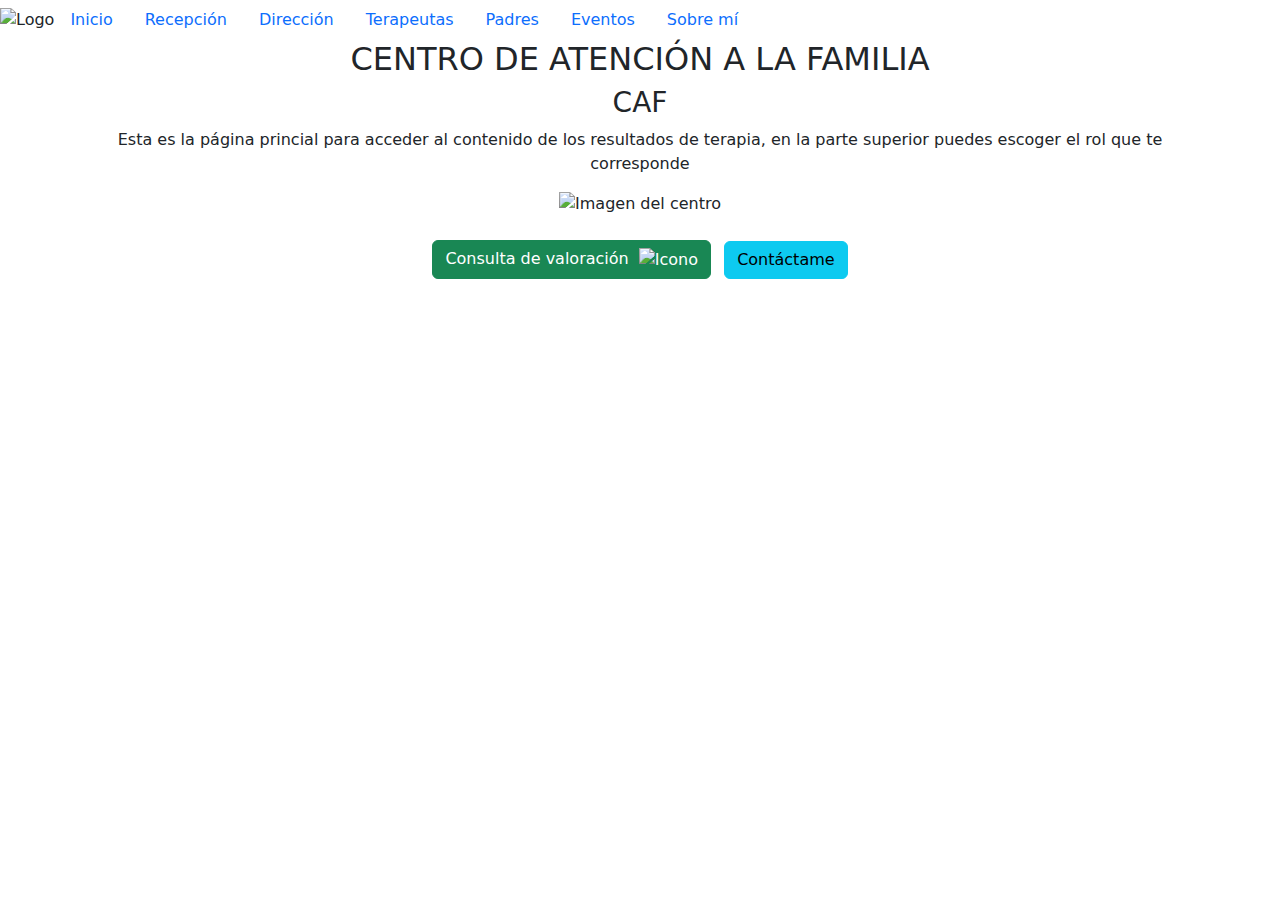
==== index.html @ f563aceb "version uno" ====
<!DOCTYPE html>
<html lang="es">
<head>
    <meta charset="UTF-8">
    <meta name="viewport" content="width=device-width, initial-scale=1.0">
    <title>Centro de Atención a la Familia</title>
    <link rel="stylesheet" href="https://cdn.jsdelivr.net/npm/bootstrap@5.3.0/dist/css/bootstrap.min.css"> 
    <link rel="stylesheet" integrity="sha384-QWTKZyjpPEjISv5WaRU9OFeRpok6YctnYmDr5pNlyT2bRjXh0JMhjY6hW+ALEwIH" crossorigin="anonymous" 
    href="styles.css">
</head>
<body class="background-image">
    <!-- Barra de Navegación Superior -->
    <nav class="menu-nav d-flex align-items-center">
        <div>
            <a class="navbar-brand" href="https://encrypted-tbn0.gstatic.com/images?q=tbn:ANd9GcSaDDpyVF623UHbQQfbAT318PhPMpJr4XO5rb4TLBGInxfQPMznuQ5pk7W0-aIm7JYcZkM&usqp=CAU">
                <img src="https://encrypted-tbn0.gstatic.com/images?q=tbn:ANd9GcSaDDpyVF623UHbQQfbAT318PhPMpJr4XO5rb4TLBGInxfQPMznuQ5pk7W0-aIm7JYcZkM&usqp=CAU" alt="Logo" height="110">
            </a>
        </div>
        <ul class="nav">
            <li class="nav-item"><a class="nav-link active" href="index.html">Inicio</a></li>
            <li class="nav-item"><a class="nav-link" href="recepcion.html">Recepción</a></li>
            <li class="nav-item"><a class="nav-link" href="direccion.html">Dirección</a></li>
            <li class="nav-item"><a class="nav-link" href="terapia.html">Terapeutas</a></li>
            <li class="nav-item"><a class="nav-link" href="padres.html">Padres</a></li>
            <li class="nav-item"><a class="nav-link" href="eventos.html">Eventos</a></li>
            <li class="nav-item"><a class="nav-link" href="about.html">Sobre mí</a></li>
        </ul>
    </nav>
     
    <!-- Sección del centro -->
    <header class="hero d-flex align-items-center text-blue text-center">
        <div class="container">
            <h2>CENTRO DE ATENCIÓN A LA FAMILIA</h2>
            <h3>CAF</h3>
            <p>Esta es la página princial para acceder al contenido de los resultados de terapia, en la parte superior puedes escoger el rol que te corresponde </p>
            <img class="imag-Center" src="https://resiplus.mx/wp-content/uploads/2022/05/El-autismo-es-una-condicion-que-permanece-durante-toda-la-vida.jpeg" alt="Imagen del centro" class="img-fluid mt-3">
        </div>
    </header>
    
    <!-- CTA Buttons -->
    <div class="container text-center my-4">
        <a href="#" class="btn btn-success me-2">
            Consulta de valoración
            <img src="https://cdn-icons-png.flaticon.com/128/8188/8188101.png" alt="Icono" style="height: 20px; margin-left: 5px;">
        </a>
        <a href="#" class="btn btn-info">Contáctame</a>
    </div>
   <script src="https://cdn.jsdelivr.net/npm/bootstrap@5.3.0/dist/js/bootstrap.bundle.min.js"></script> 
    
</body>
</html>
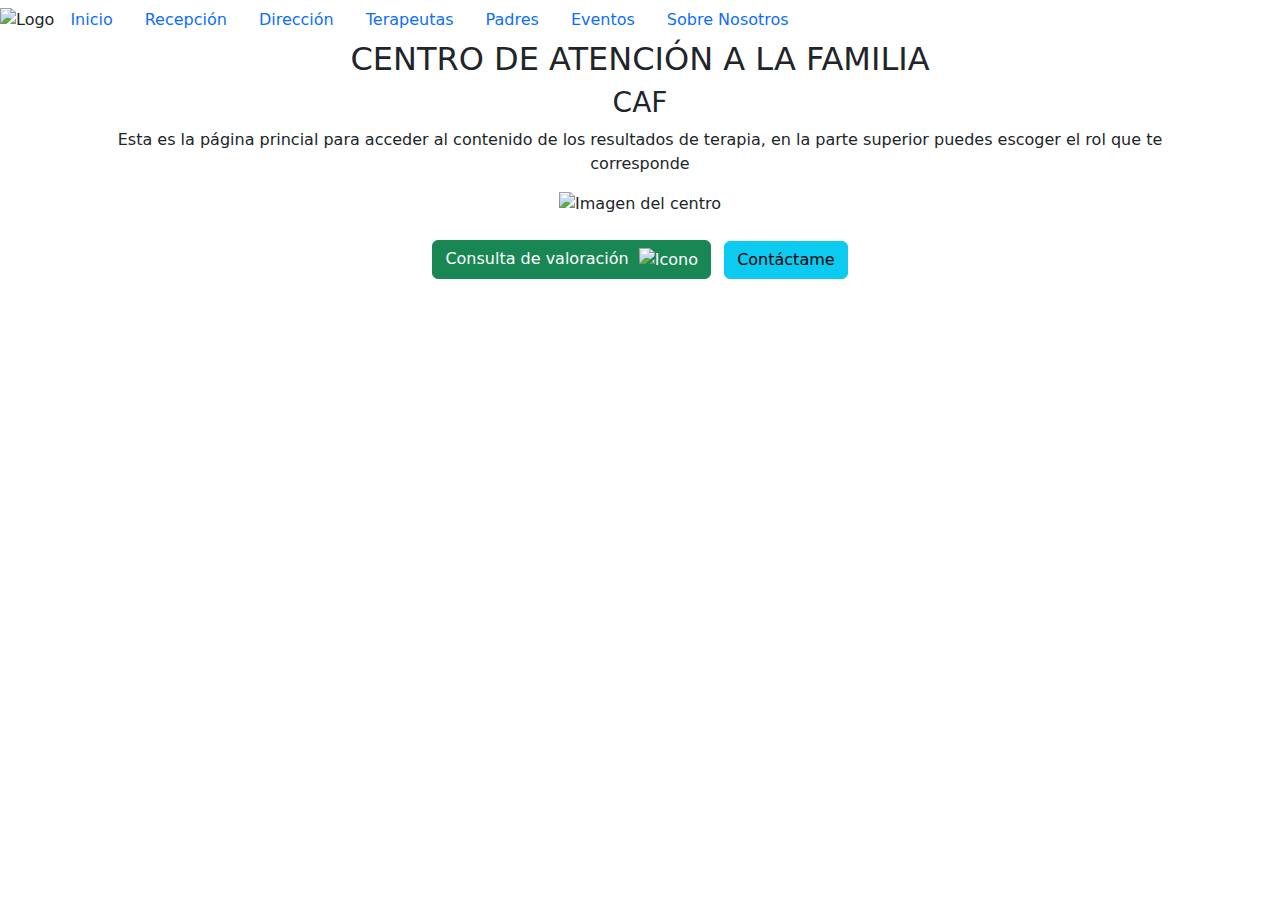
==== commit 0495a7e9: "versión dos" ====
--- a/index.html
+++ b/index.html
@@ -23,7 +23,7 @@
             <li class="nav-item"><a class="nav-link" href="terapia.html">Terapeutas</a></li>
             <li class="nav-item"><a class="nav-link" href="padres.html">Padres</a></li>
             <li class="nav-item"><a class="nav-link" href="eventos.html">Eventos</a></li>
-            <li class="nav-item"><a class="nav-link" href="about.html">Sobre mí</a></li>
+            <li class="nav-item"><a class="nav-link" href="about.html">Sobre Nosotros</a></li>
         </ul>
     </nav>
      
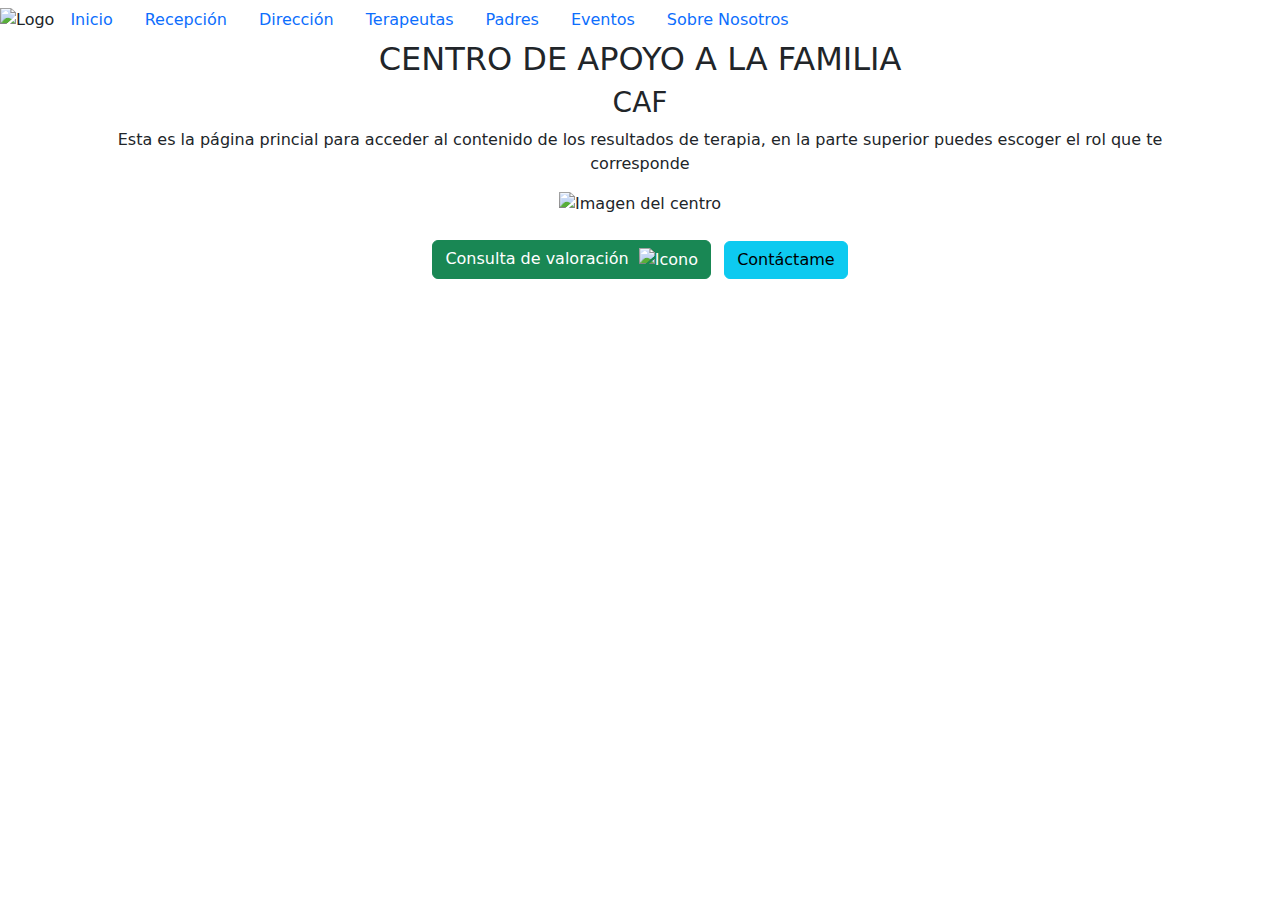
==== commit 9f019f92: "formulario" ====
--- a/index.html
+++ b/index.html
@@ -30,7 +30,7 @@
     <!-- Sección del centro -->
     <header class="hero d-flex align-items-center text-blue text-center">
         <div class="container">
-            <h2>CENTRO DE ATENCIÓN A LA FAMILIA</h2>
+            <h2>CENTRO DE APOYO A LA FAMILIA</h2>
             <h3>CAF</h3>
             <p>Esta es la página princial para acceder al contenido de los resultados de terapia, en la parte superior puedes escoger el rol que te corresponde </p>
             <img class="imag-Center" src="https://resiplus.mx/wp-content/uploads/2022/05/El-autismo-es-una-condicion-que-permanece-durante-toda-la-vida.jpeg" alt="Imagen del centro" class="img-fluid mt-3">
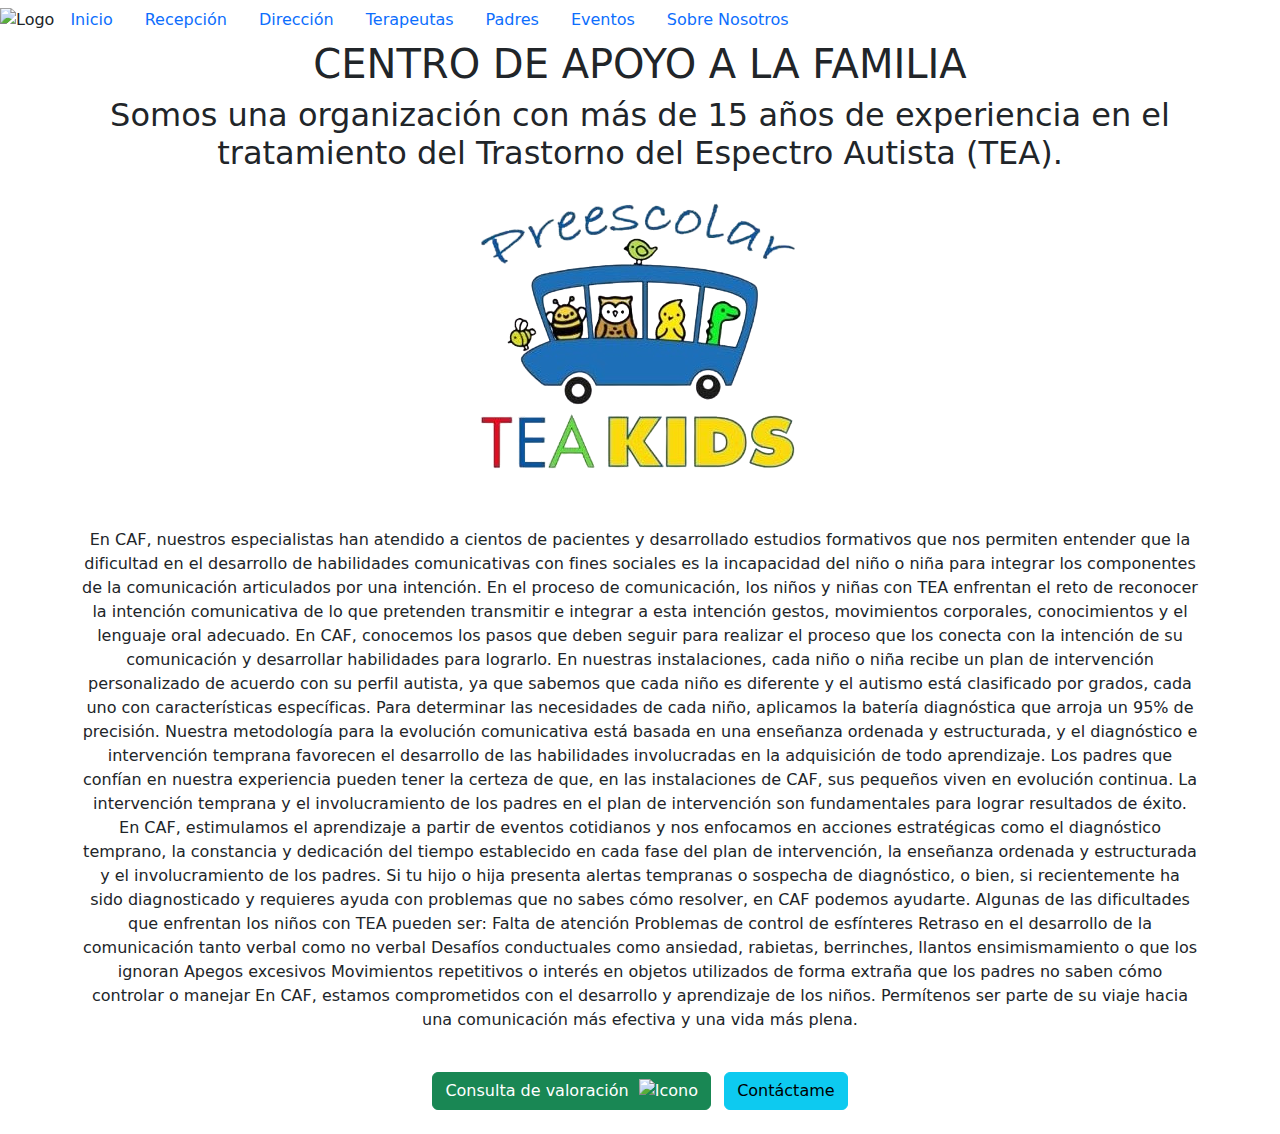
==== commit eae75023: "version 3" ====
--- a/index.html
+++ b/index.html
@@ -5,8 +5,9 @@
     <meta name="viewport" content="width=device-width, initial-scale=1.0">
     <title>Centro de Atención a la Familia</title>
     <link rel="stylesheet" href="https://cdn.jsdelivr.net/npm/bootstrap@5.3.0/dist/css/bootstrap.min.css"> 
-    <link rel="stylesheet" integrity="sha384-QWTKZyjpPEjISv5WaRU9OFeRpok6YctnYmDr5pNlyT2bRjXh0JMhjY6hW+ALEwIH" crossorigin="anonymous" 
-    href="styles.css">
+    <link rel="stylesheet" integrity="sha384-QWTKZyjpPEjISv5WaRU9OFeRpok6YctnYmDr5pNlyT2bRjXh0JMhjY6hW+ALEwIH" crossorigin="anonymous" href="styles.css">
+    <link rel="stylesheet" href="mystyle.css">
+    
 </head>
 <body class="background-image">
     <!-- Barra de Navegación Superior -->
@@ -30,10 +31,39 @@
     <!-- Sección del centro -->
     <header class="hero d-flex align-items-center text-blue text-center">
         <div class="container">
-            <h2>CENTRO DE APOYO A LA FAMILIA</h2>
-            <h3>CAF</h3>
-            <p>Esta es la página princial para acceder al contenido de los resultados de terapia, en la parte superior puedes escoger el rol que te corresponde </p>
-            <img class="imag-Center" src="https://resiplus.mx/wp-content/uploads/2022/05/El-autismo-es-una-condicion-que-permanece-durante-toda-la-vida.jpeg" alt="Imagen del centro" class="img-fluid mt-3">
+            <h1>CENTRO DE APOYO A LA FAMILIA</h1>
+            <h2>Somos una organización con más de 15 años de experiencia en el tratamiento del Trastorno del Espectro Autista (TEA).</h2>
+           <img class="imag-Center" src="images/Prescolar kids sin fondo.png" alt="Imagen del centro" class="img-fluid mt-3">
+            <p>En CAF, nuestros especialistas han atendido a cientos de pacientes y desarrollado estudios formativos que nos permiten entender que la dificultad en el desarrollo de habilidades comunicativas con fines sociales es la incapacidad del niño o niña para integrar los componentes de la comunicación articulados por una intención.
+
+                En el proceso de comunicación, los niños y niñas con TEA enfrentan el reto de reconocer la intención comunicativa de lo que pretenden transmitir e integrar a esta intención gestos, movimientos corporales, conocimientos y el lenguaje oral adecuado.
+                
+                En CAF, conocemos los pasos que deben seguir para realizar el proceso que los conecta con la intención de su comunicación y desarrollar habilidades para lograrlo.
+                
+                En nuestras instalaciones, cada niño o niña recibe un plan de intervención personalizado de acuerdo con su perfil autista, ya que sabemos que cada niño es diferente y el autismo está clasificado por grados, cada uno con características específicas.
+                
+                Para determinar las necesidades de cada niño, aplicamos la batería diagnóstica que arroja un 95% de precisión.
+                
+                Nuestra metodología para la evolución comunicativa está basada en una enseñanza ordenada y estructurada, y el diagnóstico e intervención temprana favorecen el desarrollo de las habilidades involucradas en la adquisición de todo aprendizaje.
+                
+                Los padres que confían en nuestra experiencia pueden tener la certeza de que, en las instalaciones de CAF, sus pequeños viven en evolución continua.
+                
+                La intervención temprana y el involucramiento de los padres en el plan de intervención son fundamentales para lograr resultados de éxito.
+                
+                En CAF, estimulamos el aprendizaje a partir de eventos cotidianos y nos enfocamos en acciones estratégicas como el diagnóstico temprano, la constancia y dedicación del tiempo establecido en cada fase del plan de intervención, la enseñanza ordenada y estructurada y el involucramiento de los padres.
+                
+                Si tu hijo o hija presenta alertas tempranas o sospecha de diagnóstico, o bien, si recientemente ha sido diagnosticado y requieres ayuda con problemas que no sabes cómo resolver, en CAF podemos ayudarte.
+                
+                Algunas de las dificultades que enfrentan los niños con TEA pueden ser:
+                
+                Falta de atención
+                Problemas de control de esfínteres
+                Retraso en el desarrollo de la comunicación tanto verbal como no verbal
+                Desafíos conductuales como ansiedad, rabietas, berrinches, llantos ensimismamiento o que los ignoran
+                Apegos excesivos
+                Movimientos repetitivos o interés en objetos utilizados de forma extraña que los padres no saben cómo controlar o manejar
+                En CAF, estamos comprometidos con el desarrollo y aprendizaje de los niños. Permítenos ser parte de su viaje hacia una comunicación más efectiva y una vida más plena. </p>
+            
         </div>
     </header>
     
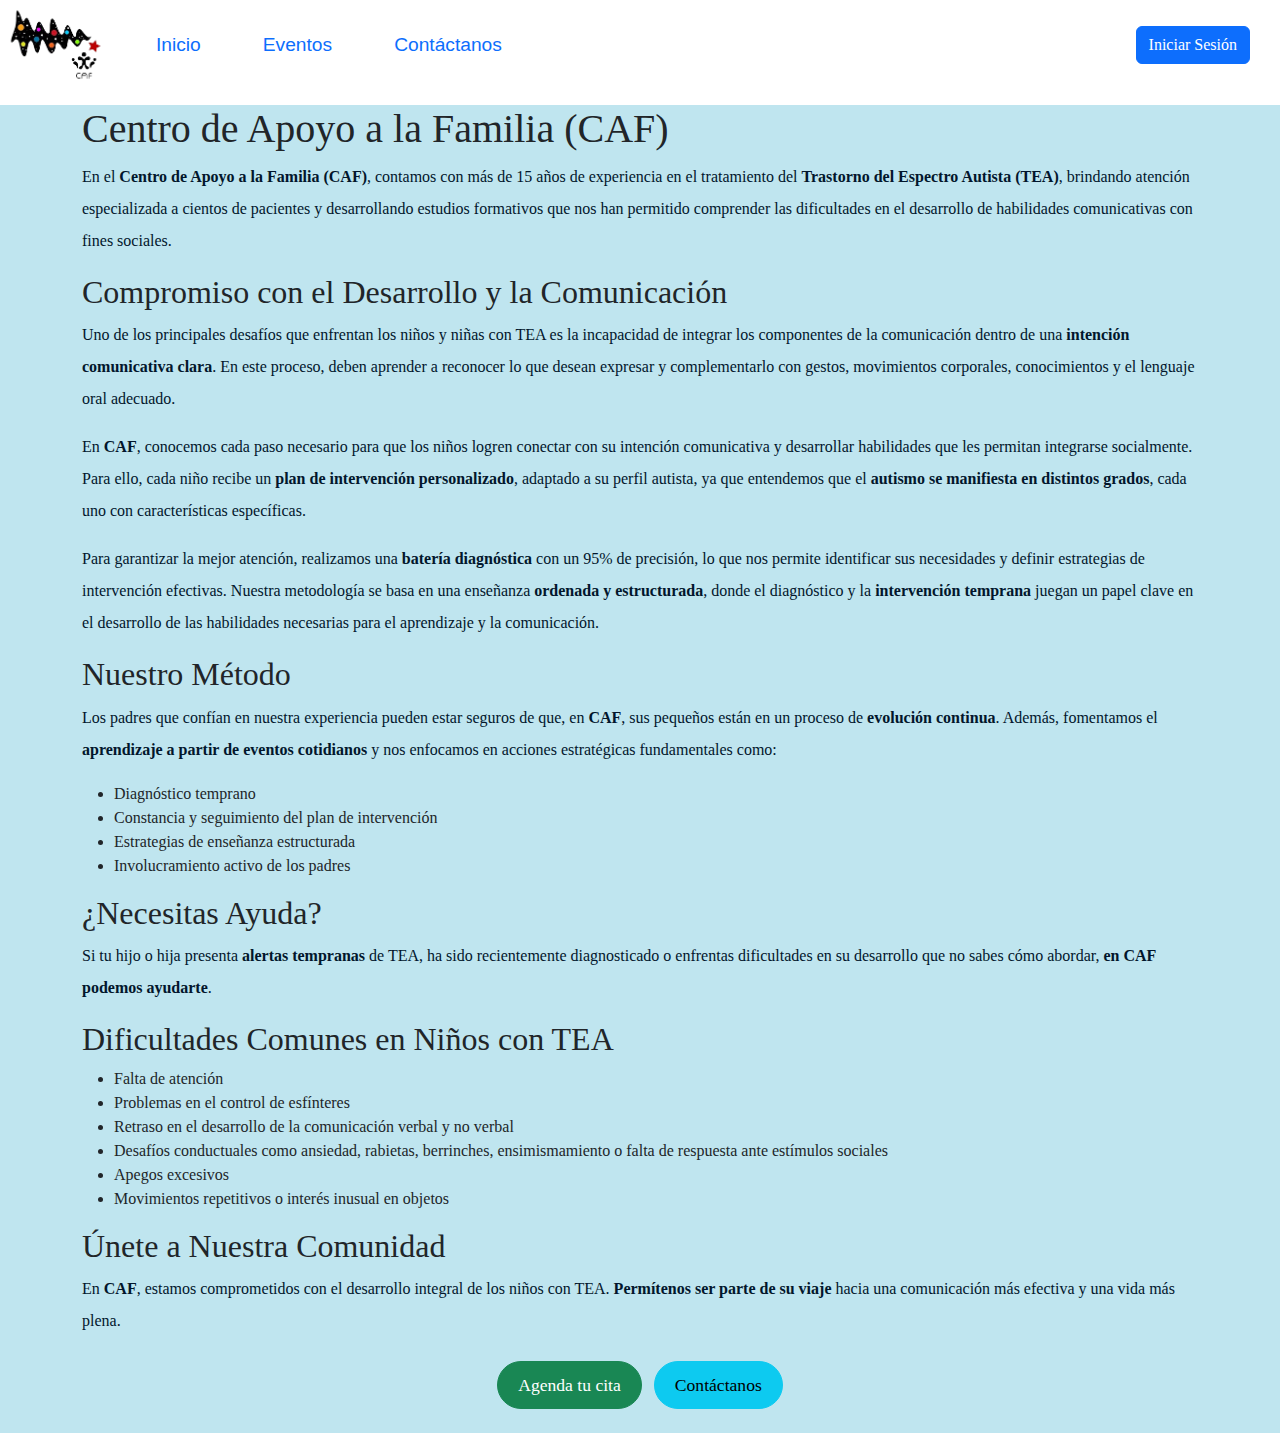
==== commit 97bb81c1: "Entrega dos del Proyecto" ====
--- a/index.html
+++ b/index.html
@@ -1,81 +1,74 @@
 <!DOCTYPE html>
-<html lang="es">
+<html lang="en">
 <head>
     <meta charset="UTF-8">
     <meta name="viewport" content="width=device-width, initial-scale=1.0">
-    <title>Centro de Atención a la Familia</title>
+    <title>Inicio</title>
     <link rel="stylesheet" href="https://cdn.jsdelivr.net/npm/bootstrap@5.3.0/dist/css/bootstrap.min.css"> 
     <link rel="stylesheet" integrity="sha384-QWTKZyjpPEjISv5WaRU9OFeRpok6YctnYmDr5pNlyT2bRjXh0JMhjY6hW+ALEwIH" crossorigin="anonymous" href="styles.css">
-    <link rel="stylesheet" href="mystyle.css">
-    
+    <link href="mystyles.css" rel="stylesheet">
 </head>
-<body class="background-image">
-    <!-- Barra de Navegación Superior -->
-    <nav class="menu-nav d-flex align-items-center">
+<body>
+     <!-- Barra de Navegación -->
+     <nav class="menu-nav d-flex align-items-center">
         <div>
             <a class="navbar-brand" href="https://encrypted-tbn0.gstatic.com/images?q=tbn:ANd9GcSaDDpyVF623UHbQQfbAT318PhPMpJr4XO5rb4TLBGInxfQPMznuQ5pk7W0-aIm7JYcZkM&usqp=CAU">
-                <img src="https://encrypted-tbn0.gstatic.com/images?q=tbn:ANd9GcSaDDpyVF623UHbQQfbAT318PhPMpJr4XO5rb4TLBGInxfQPMznuQ5pk7W0-aIm7JYcZkM&usqp=CAU" alt="Logo" height="110">
+                <img src="images/logo_CAF-sin fondo.png" alt="Logo" height="110">
             </a>
         </div>
         <ul class="nav">
-            <li class="nav-item"><a class="nav-link active" href="index.html">Inicio</a></li>
-            <li class="nav-item"><a class="nav-link" href="recepcion.html">Recepción</a></li>
-            <li class="nav-item"><a class="nav-link" href="direccion.html">Dirección</a></li>
-            <li class="nav-item"><a class="nav-link" href="terapia.html">Terapeutas</a></li>
-            <li class="nav-item"><a class="nav-link" href="padres.html">Padres</a></li>
+            <li class="nav-item"><a class="nav-link " href="index.html">Inicio</a></li>
             <li class="nav-item"><a class="nav-link" href="eventos.html">Eventos</a></li>
-            <li class="nav-item"><a class="nav-link" href="about.html">Sobre Nosotros</a></li>
+            <li class="nav-item"><a class="nav-link" href="about.html">Contáctanos</a></li>
+            
+
         </ul>
-    </nav>
-     
-    <!-- Sección del centro -->
-    <header class="hero d-flex align-items-center text-blue text-center">
-        <div class="container">
-            <h1>CENTRO DE APOYO A LA FAMILIA</h1>
-            <h2>Somos una organización con más de 15 años de experiencia en el tratamiento del Trastorno del Espectro Autista (TEA).</h2>
-           <img class="imag-Center" src="images/Prescolar kids sin fondo.png" alt="Imagen del centro" class="img-fluid mt-3">
-            <p>En CAF, nuestros especialistas han atendido a cientos de pacientes y desarrollado estudios formativos que nos permiten entender que la dificultad en el desarrollo de habilidades comunicativas con fines sociales es la incapacidad del niño o niña para integrar los componentes de la comunicación articulados por una intención.
-
-                En el proceso de comunicación, los niños y niñas con TEA enfrentan el reto de reconocer la intención comunicativa de lo que pretenden transmitir e integrar a esta intención gestos, movimientos corporales, conocimientos y el lenguaje oral adecuado.
-                
-                En CAF, conocemos los pasos que deben seguir para realizar el proceso que los conecta con la intención de su comunicación y desarrollar habilidades para lograrlo.
-                
-                En nuestras instalaciones, cada niño o niña recibe un plan de intervención personalizado de acuerdo con su perfil autista, ya que sabemos que cada niño es diferente y el autismo está clasificado por grados, cada uno con características específicas.
-                
-                Para determinar las necesidades de cada niño, aplicamos la batería diagnóstica que arroja un 95% de precisión.
-                
-                Nuestra metodología para la evolución comunicativa está basada en una enseñanza ordenada y estructurada, y el diagnóstico e intervención temprana favorecen el desarrollo de las habilidades involucradas en la adquisición de todo aprendizaje.
-                
-                Los padres que confían en nuestra experiencia pueden tener la certeza de que, en las instalaciones de CAF, sus pequeños viven en evolución continua.
-                
-                La intervención temprana y el involucramiento de los padres en el plan de intervención son fundamentales para lograr resultados de éxito.
-                
-                En CAF, estimulamos el aprendizaje a partir de eventos cotidianos y nos enfocamos en acciones estratégicas como el diagnóstico temprano, la constancia y dedicación del tiempo establecido en cada fase del plan de intervención, la enseñanza ordenada y estructurada y el involucramiento de los padres.
-                
-                Si tu hijo o hija presenta alertas tempranas o sospecha de diagnóstico, o bien, si recientemente ha sido diagnosticado y requieres ayuda con problemas que no sabes cómo resolver, en CAF podemos ayudarte.
-                
-                Algunas de las dificultades que enfrentan los niños con TEA pueden ser:
-                
-                Falta de atención
-                Problemas de control de esfínteres
-                Retraso en el desarrollo de la comunicación tanto verbal como no verbal
-                Desafíos conductuales como ansiedad, rabietas, berrinches, llantos ensimismamiento o que los ignoran
-                Apegos excesivos
-                Movimientos repetitivos o interés en objetos utilizados de forma extraña que los padres no saben cómo controlar o manejar
-                En CAF, estamos comprometidos con el desarrollo y aprendizaje de los niños. Permítenos ser parte de su viaje hacia una comunicación más efectiva y una vida más plena. </p>
-            
-        </div>
-    </header>
-    
-    <!-- CTA Buttons -->
-    <div class="container text-center my-4">
-        <a href="#" class="btn btn-success me-2">
-            Consulta de valoración
-            <img src="https://cdn-icons-png.flaticon.com/128/8188/8188101.png" alt="Icono" style="height: 20px; margin-left: 5px;">
+        <a href="login.html" class="btn btn-primary ms-auto">Iniciar Sesión</a>
+    </nav> 
+     <!-- Sección del centro -->
+     <div class="container center-section">
+        <h1>Centro de Apoyo a la Familia (CAF)</h1>
+        <p>En el <strong>Centro de Apoyo a la Familia (CAF)</strong>, contamos con más de 15 años de experiencia en el tratamiento del <strong>Trastorno del Espectro Autista (TEA)</strong>, brindando atención especializada a cientos de pacientes y desarrollando estudios formativos que nos han permitido comprender las dificultades en el desarrollo de habilidades comunicativas con fines sociales.</p>
+        
+        <h2>Compromiso con el Desarrollo y la Comunicación</h2>
+        <p>Uno de los principales desafíos que enfrentan los niños y niñas con TEA es la incapacidad de integrar los componentes de la comunicación dentro de una <strong>intención comunicativa clara</strong>. En este proceso, deben aprender a reconocer lo que desean expresar y complementarlo con gestos, movimientos corporales, conocimientos y el lenguaje oral adecuado.</p>
+        
+        <p>En <strong>CAF</strong>, conocemos cada paso necesario para que los niños logren conectar con su intención comunicativa y desarrollar habilidades que les permitan integrarse socialmente. Para ello, cada niño recibe un <strong>plan de intervención personalizado</strong>, adaptado a su perfil autista, ya que entendemos que el <strong>autismo se manifiesta en distintos grados</strong>, cada uno con características específicas.</p>
+        
+        <p>Para garantizar la mejor atención, realizamos una <strong>batería diagnóstica</strong> con un 95% de precisión, lo que nos permite identificar sus necesidades y definir estrategias de intervención efectivas. Nuestra metodología se basa en una enseñanza <strong>ordenada y estructurada</strong>, donde el diagnóstico y la <strong>intervención temprana</strong> juegan un papel clave en el desarrollo de las habilidades necesarias para el aprendizaje y la comunicación.</p>
+        
+        <h2>Nuestro Método</h2>
+        <p>Los padres que confían en nuestra experiencia pueden estar seguros de que, en <strong>CAF</strong>, sus pequeños están en un proceso de <strong>evolución continua</strong>. Además, fomentamos el <strong>aprendizaje a partir de eventos cotidianos</strong> y nos enfocamos en acciones estratégicas fundamentales como:</p>
+        <ul>
+            <li>Diagnóstico temprano</li>
+            <li>Constancia y seguimiento del plan de intervención</li>
+            <li>Estrategias de enseñanza estructurada</li>
+            <li>Involucramiento activo de los padres</li>
+        </ul>
+        
+        <h2>¿Necesitas Ayuda?</h2>
+        <p>Si tu hijo o hija presenta <strong>alertas tempranas</strong> de TEA, ha sido recientemente diagnosticado o enfrentas dificultades en su desarrollo que no sabes cómo abordar, <strong>en CAF podemos ayudarte</strong>.</p>
+        
+        <h2>Dificultades Comunes en Niños con TEA</h2>
+        <ul>
+            <li>Falta de atención</li>
+            <li>Problemas en el control de esfínteres</li>
+            <li>Retraso en el desarrollo de la comunicación verbal y no verbal</li>
+            <li>Desafíos conductuales como ansiedad, rabietas, berrinches, ensimismamiento o falta de respuesta ante estímulos sociales</li>
+            <li>Apegos excesivos</li>
+            <li>Movimientos repetitivos o interés inusual en objetos</li>
+        </ul>
+        
+        <h2>Únete a Nuestra Comunidad</h2>
+        <p>En <strong>CAF</strong>, estamos comprometidos con el desarrollo integral de los niños con TEA. <strong>Permítenos ser parte de su viaje</strong> hacia una comunicación más efectiva y una vida más plena.</p>
+    </div>
+     <!-- CTA Buttons -->
+     <div class="container text-center my-4">
+        <a href="agendarSinLog.html" class="btn btn-success me-2">
+            Agenda tu cita
         </a>
-        <a href="#" class="btn btn-info">Contáctame</a>
+        <a href="about.html" class="btn btn-info">Contáctanos</a>
     </div>
    <script src="https://cdn.jsdelivr.net/npm/bootstrap@5.3.0/dist/js/bootstrap.bundle.min.js"></script> 
-    
 </body>
 </html>--- a/mystyles.css
+++ b/mystyles.css
@@ -0,0 +1,115 @@
+body {
+    font-family: poppins;
+    background-color: #bfe5ef; /*color de fondo*/
+  
+}
+
+p{
+    line-height: 2;
+    color: #02162c;
+    
+}
+/*Menú de navegación */
+.menu-nav {
+    height: 60px;
+    background-color: #ffffff;
+    padding: 45px 0;
+    display: flex;
+    align-items: center;
+    padding-bottom: 60px ;
+    }
+   /*Con la siguiente clase del menú de navegación , agregamos espacio entre las palabras(a= los links)*/
+.menu-nav a{
+    margin-right: 30px;
+    }
+.menu-nav a:hover{/*cambia el color cuando se pasa el mouse*/
+        color: rgb(255, 255, 255);
+    }
+    .nav-link {
+        font-family: 'Poppins', sans-serif;
+        font-size: 1.2rem;
+        transition: background-color 0.3s, color 0.3s;
+    }
+    .nav-link:hover, .nav-link.active {
+        background-color: #bbaad1;
+        color: white;
+    }
+table{
+    width: 90%;
+    border: 1px solid #bfe5ef;
+    border-collapse: collapse;
+    margin-right: 20px;
+    /*margin-left: 8%;*/
+    text-align: center;
+}
+
+/*Sección del Centro*/
+.hero {
+    background: url('images/prescolar kids sin fondo.png') no-repeat center center/cover;
+    height: 400px;
+    display: flex;
+    align-items: center;
+    justify-content: center;
+    color: white;
+    text-shadow: 2px 2px 5px rgba(0,0,0,0.7);
+    margin-top: 60px;
+}
+
+.hero h2, .hero p {
+    position: relative;
+    z-index: 2;
+}
+.hero h2 {
+    font-size: 2.5rem;
+    font-weight: bold;
+}
+
+.hero p {
+    font-size: 1.2rem;
+}
+
+.container .btn {
+    padding: 10px 20px;
+    font-size: 1.1rem;
+    border-radius: 25px;
+}
+.imag-Center{
+    display: block;
+    border-radius: 50%;
+    margin-left: auto;
+    margin-right: auto;
+    width: 10%; /* Ajusta el tamaño de la imagen */
+    height: auto; /* Mantiene la proporción de la imagen */
+    
+}
+.container img {
+    max-width: 25%;
+    height: auto;
+    display: block;
+    margin-left: auto;
+    margin-right: auto;
+} 
+.centered-image {
+        margin-top: 0%; /* Ajusta el margen superior según sea necesario */
+}
+/* Efecto de movimiento en las imágenes */
+.hover-move {
+    transition: transform 0.3s ease;
+}
+
+.hover-move:hover {
+    transform: scale(1.05);
+}
+.about-container {
+    display: flex;
+    justify-content: space-between;
+    margin-top: 200px;
+}
+´.background-image {
+    background-color: #bfe5ef;
+}
+.container {
+    
+    background-color: #bfe5ef;
+    
+}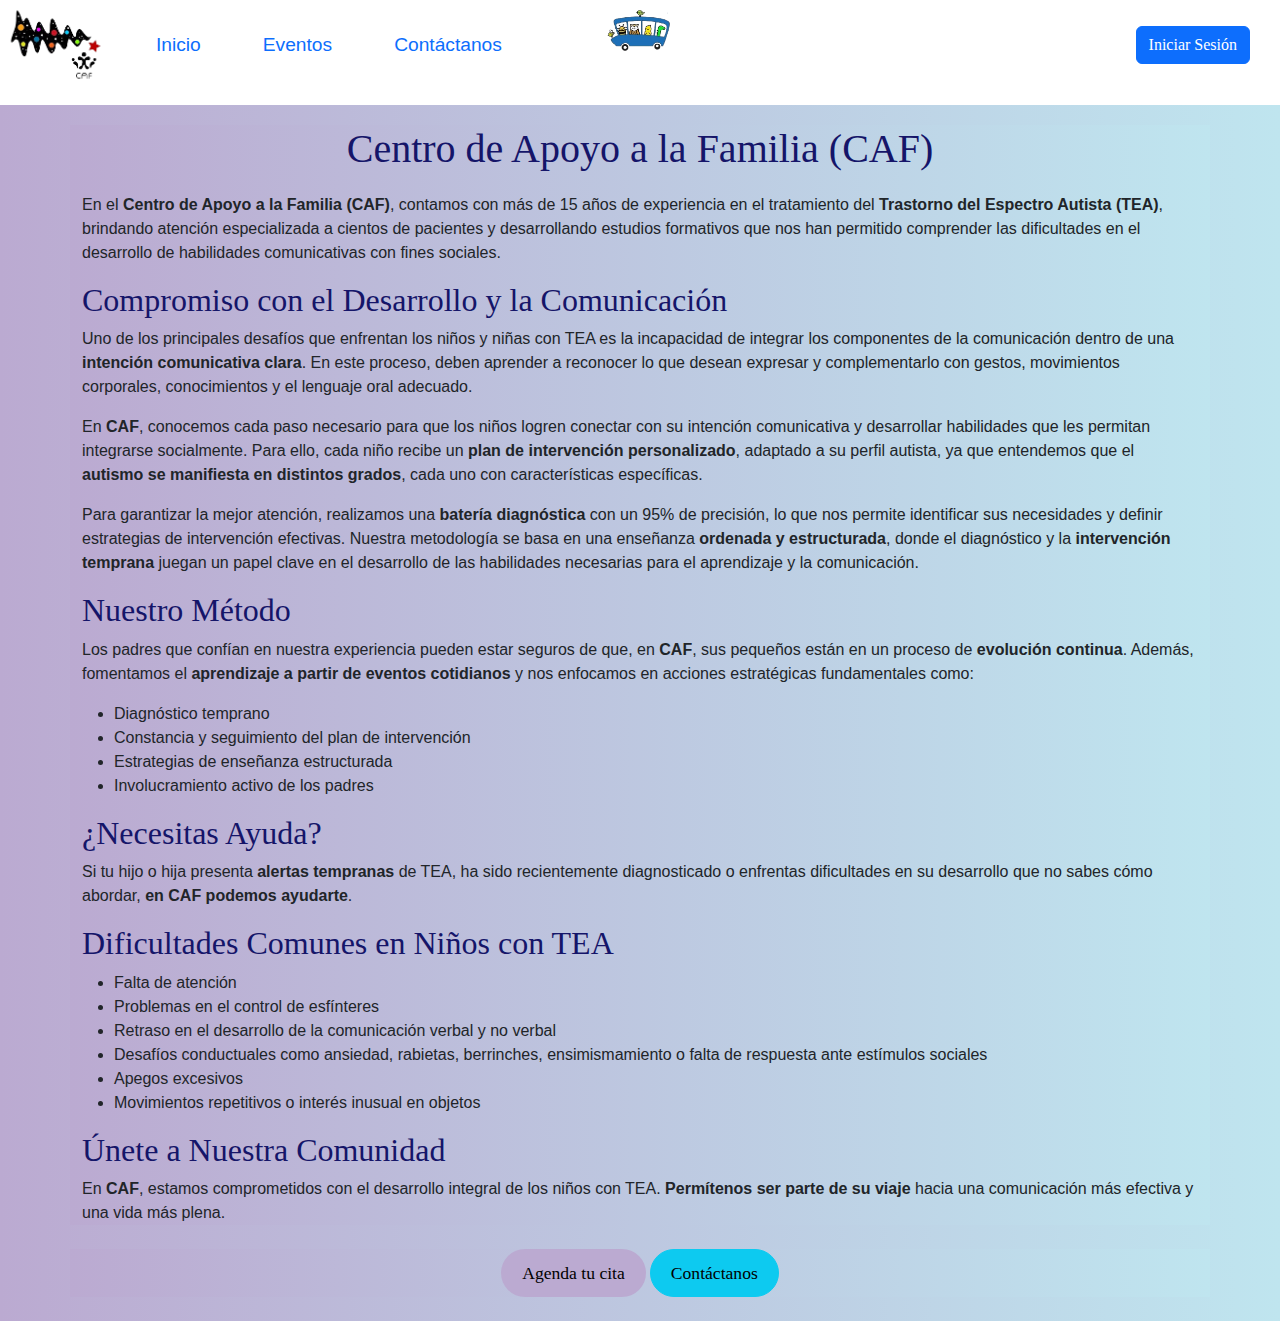
==== commit f1258c67: "version final 1" ====
--- a/index.html
+++ b/index.html
@@ -7,6 +7,31 @@
     <link rel="stylesheet" href="https://cdn.jsdelivr.net/npm/bootstrap@5.3.0/dist/css/bootstrap.min.css"> 
     <link rel="stylesheet" integrity="sha384-QWTKZyjpPEjISv5WaRU9OFeRpok6YctnYmDr5pNlyT2bRjXh0JMhjY6hW+ALEwIH" crossorigin="anonymous" href="styles.css">
     <link href="mystyles.css" rel="stylesheet">
+    <style>
+        /* Animación del camioncito */
+        .bus-container {
+          position: relative;
+          width: 150px;
+          height: 70px;
+          margin: 0 40px;
+        }
+    
+        .bus-image {
+          position: absolute;
+          top: 0;
+          left: 0;
+          width: 100px;
+          height: auto;
+          animation: drive 4s infinite linear;
+        }
+    
+        @keyframes drive {
+          0%   { transform: translateX(0); }
+          50%  { transform: translateX(30px); }
+          100% { transform: translateX(0); }
+        }
+        
+</style>
 </head>
 <body>
      <!-- Barra de Navegación -->
@@ -20,55 +45,58 @@
             <li class="nav-item"><a class="nav-link " href="index.html">Inicio</a></li>
             <li class="nav-item"><a class="nav-link" href="eventos.html">Eventos</a></li>
             <li class="nav-item"><a class="nav-link" href="about.html">Contáctanos</a></li>
-            
-
-        </ul>
+         </ul>
+          <!-- Camioncito entre enlaces y botón -->
+  <div class="bus-container">
+    <img src="images/camion.png" alt="Camioncito" class="bus-image">
+  </div>
         <a href="login.html" class="btn btn-primary ms-auto">Iniciar Sesión</a>
     </nav> 
-     <!-- Sección del centro -->
-     <div class="container center-section">
-        <h1>Centro de Apoyo a la Familia (CAF)</h1>
-        <p>En el <strong>Centro de Apoyo a la Familia (CAF)</strong>, contamos con más de 15 años de experiencia en el tratamiento del <strong>Trastorno del Espectro Autista (TEA)</strong>, brindando atención especializada a cientos de pacientes y desarrollando estudios formativos que nos han permitido comprender las dificultades en el desarrollo de habilidades comunicativas con fines sociales.</p>
-        
-        <h2>Compromiso con el Desarrollo y la Comunicación</h2>
-        <p>Uno de los principales desafíos que enfrentan los niños y niñas con TEA es la incapacidad de integrar los componentes de la comunicación dentro de una <strong>intención comunicativa clara</strong>. En este proceso, deben aprender a reconocer lo que desean expresar y complementarlo con gestos, movimientos corporales, conocimientos y el lenguaje oral adecuado.</p>
-        
-        <p>En <strong>CAF</strong>, conocemos cada paso necesario para que los niños logren conectar con su intención comunicativa y desarrollar habilidades que les permitan integrarse socialmente. Para ello, cada niño recibe un <strong>plan de intervención personalizado</strong>, adaptado a su perfil autista, ya que entendemos que el <strong>autismo se manifiesta en distintos grados</strong>, cada uno con características específicas.</p>
-        
-        <p>Para garantizar la mejor atención, realizamos una <strong>batería diagnóstica</strong> con un 95% de precisión, lo que nos permite identificar sus necesidades y definir estrategias de intervención efectivas. Nuestra metodología se basa en una enseñanza <strong>ordenada y estructurada</strong>, donde el diagnóstico y la <strong>intervención temprana</strong> juegan un papel clave en el desarrollo de las habilidades necesarias para el aprendizaje y la comunicación.</p>
-        
-        <h2>Nuestro Método</h2>
-        <p>Los padres que confían en nuestra experiencia pueden estar seguros de que, en <strong>CAF</strong>, sus pequeños están en un proceso de <strong>evolución continua</strong>. Además, fomentamos el <strong>aprendizaje a partir de eventos cotidianos</strong> y nos enfocamos en acciones estratégicas fundamentales como:</p>
-        <ul>
-            <li>Diagnóstico temprano</li>
-            <li>Constancia y seguimiento del plan de intervención</li>
-            <li>Estrategias de enseñanza estructurada</li>
-            <li>Involucramiento activo de los padres</li>
-        </ul>
-        
-        <h2>¿Necesitas Ayuda?</h2>
-        <p>Si tu hijo o hija presenta <strong>alertas tempranas</strong> de TEA, ha sido recientemente diagnosticado o enfrentas dificultades en su desarrollo que no sabes cómo abordar, <strong>en CAF podemos ayudarte</strong>.</p>
-        
-        <h2>Dificultades Comunes en Niños con TEA</h2>
-        <ul>
-            <li>Falta de atención</li>
-            <li>Problemas en el control de esfínteres</li>
-            <li>Retraso en el desarrollo de la comunicación verbal y no verbal</li>
-            <li>Desafíos conductuales como ansiedad, rabietas, berrinches, ensimismamiento o falta de respuesta ante estímulos sociales</li>
-            <li>Apegos excesivos</li>
-            <li>Movimientos repetitivos o interés inusual en objetos</li>
-        </ul>
-        
-        <h2>Únete a Nuestra Comunidad</h2>
-        <p>En <strong>CAF</strong>, estamos comprometidos con el desarrollo integral de los niños con TEA. <strong>Permítenos ser parte de su viaje</strong> hacia una comunicación más efectiva y una vida más plena.</p>
+    <!-- Sección del centro -->
+    <div class="container center-section" style="background: linear-gradient(to right, #bbaad1, #bfe5ef);">
+       <h1>Centro de Apoyo a la Familia (CAF)</h1>
+       <p>En el <strong>Centro de Apoyo a la Familia (CAF)</strong>, contamos con más de 15 años de experiencia en el tratamiento del <strong>Trastorno del Espectro Autista (TEA)</strong>, brindando atención especializada a cientos de pacientes y desarrollando estudios formativos que nos han permitido comprender las dificultades en el desarrollo de habilidades comunicativas con fines sociales.</p>
+       
+       <h2>Compromiso con el Desarrollo y la Comunicación</h2>
+       <p>Uno de los principales desafíos que enfrentan los niños y niñas con TEA es la incapacidad de integrar los componentes de la comunicación dentro de una <strong>intención comunicativa clara</strong>. En este proceso, deben aprender a reconocer lo que desean expresar y complementarlo con gestos, movimientos corporales, conocimientos y el lenguaje oral adecuado.</p>
+       
+       <p>En <strong>CAF</strong>, conocemos cada paso necesario para que los niños logren conectar con su intención comunicativa y desarrollar habilidades que les permitan integrarse socialmente. Para ello, cada niño recibe un <strong>plan de intervención personalizado</strong>, adaptado a su perfil autista, ya que entendemos que el <strong>autismo se manifiesta en distintos grados</strong>, cada uno con características específicas.</p>
+       
+       <p>Para garantizar la mejor atención, realizamos una <strong>batería diagnóstica</strong> con un 95% de precisión, lo que nos permite identificar sus necesidades y definir estrategias de intervención efectivas. Nuestra metodología se basa en una enseñanza <strong>ordenada y estructurada</strong>, donde el diagnóstico y la <strong>intervención temprana</strong> juegan un papel clave en el desarrollo de las habilidades necesarias para el aprendizaje y la comunicación.</p>
+       
+       <h2>Nuestro Método</h2>
+       <p>Los padres que confían en nuestra experiencia pueden estar seguros de que, en <strong>CAF</strong>, sus pequeños están en un proceso de <strong>evolución continua</strong>. Además, fomentamos el <strong>aprendizaje a partir de eventos cotidianos</strong> y nos enfocamos en acciones estratégicas fundamentales como:</p>
+       <ul>
+          <li>Diagnóstico temprano</li>
+          <li>Constancia y seguimiento del plan de intervención</li>
+          <li>Estrategias de enseñanza estructurada</li>
+          <li>Involucramiento activo de los padres</li>
+       </ul>
+       
+       <h2>¿Necesitas Ayuda?</h2>
+       <p>Si tu hijo o hija presenta <strong>alertas tempranas</strong> de TEA, ha sido recientemente diagnosticado o enfrentas dificultades en su desarrollo que no sabes cómo abordar, <strong>en CAF podemos ayudarte</strong>.</p>
+       
+       <h2>Dificultades Comunes en Niños con TEA</h2>
+       <ul>
+          <li>Falta de atención</li>
+          <li>Problemas en el control de esfínteres</li>
+          <li>Retraso en el desarrollo de la comunicación verbal y no verbal</li>
+          <li>Desafíos conductuales como ansiedad, rabietas, berrinches, ensimismamiento o falta de respuesta ante estímulos sociales</li>
+          <li>Apegos excesivos</li>
+          <li>Movimientos repetitivos o interés inusual en objetos</li>
+       </ul>
+       
+       <h2>Únete a Nuestra Comunidad</h2>
+       <p>En <strong>CAF</strong>, estamos comprometidos con el desarrollo integral de los niños con TEA. <strong>Permítenos ser parte de su viaje</strong> hacia una comunicación más efectiva y una vida más plena.</p>
     </div>
-     <!-- CTA Buttons -->
-     <div class="container text-center my-4">
-        <a href="agendarSinLog.html" class="btn btn-success me-2">
-            Agenda tu cita
-        </a>
-        <a href="about.html" class="btn btn-info">Contáctanos</a>
-    </div>
+    <!-- CTA Buttons -->
+    <!-- CTA Buttons -->
+   <div class="container text-center my-4" style="background: linear-gradient(to right, #bbaad1, #bfe5ef);">
+    <a href="agendar.html" class="btn" style="background-color: #bbaad1; color: black;">
+      Agenda tu cita
+    </a>
+    <a href="about.html" class="btn btn-info">Contáctanos</a>
+  </div>
    <script src="https://cdn.jsdelivr.net/npm/bootstrap@5.3.0/dist/js/bootstrap.bundle.min.js"></script> 
 </body>
 </html>--- a/mystyles.css
+++ b/mystyles.css
@@ -1,13 +1,33 @@
 body {
     font-family: poppins;
-    background-color: #bfe5ef; /*color de fondo*/
+    background: linear-gradient(to right, #bbaad1, #bfe5ef); /*color de fondo gradiente*/
   
 }
 
-p{
-    line-height: 2;
-    color: #02162c;
-    
+.fondo-login {
+    background-image: url('images/Edificio-CAF.jpg');
+    background-size: cover;
+    background-repeat: no-repeat;
+    background-position: center;
+    height: 100vh;
+    margin: 0;  
+}
+
+/*Estilo de los títulos*/
+h1  {
+    font-family: 'Lilita One';
+    color: rgb(21, 21, 105);
+    text-align: center;
+    margin-top: 20px; /* Espacio antes del h1 */
+    margin-bottom: 20px; /* Espacio después del h1 */
+}
+h2, h3 {
+    font-family: 'Lilita One';
+    color: rgb(21, 21, 105);
+}
+
+p, li, th, td {
+    font-family: 'Poppins', sans-serif;
 }
 /*Menú de navegación */
 .menu-nav {
@@ -34,13 +54,13 @@
         background-color: #bbaad1;
         color: white;
     }
-table{
+table {
     width: 90%;
     border: 1px solid #bfe5ef;
     border-collapse: collapse;
     margin-right: 20px;
-    /*margin-left: 8%;*/
     text-align: center;
+    background-color: transparent; /* Fondo transparente */
 }
 
 /*Sección del Centro*/
@@ -72,6 +92,7 @@
     padding: 10px 20px;
     font-size: 1.1rem;
     border-radius: 25px;
+    
 }
 .imag-Center{
     display: block;
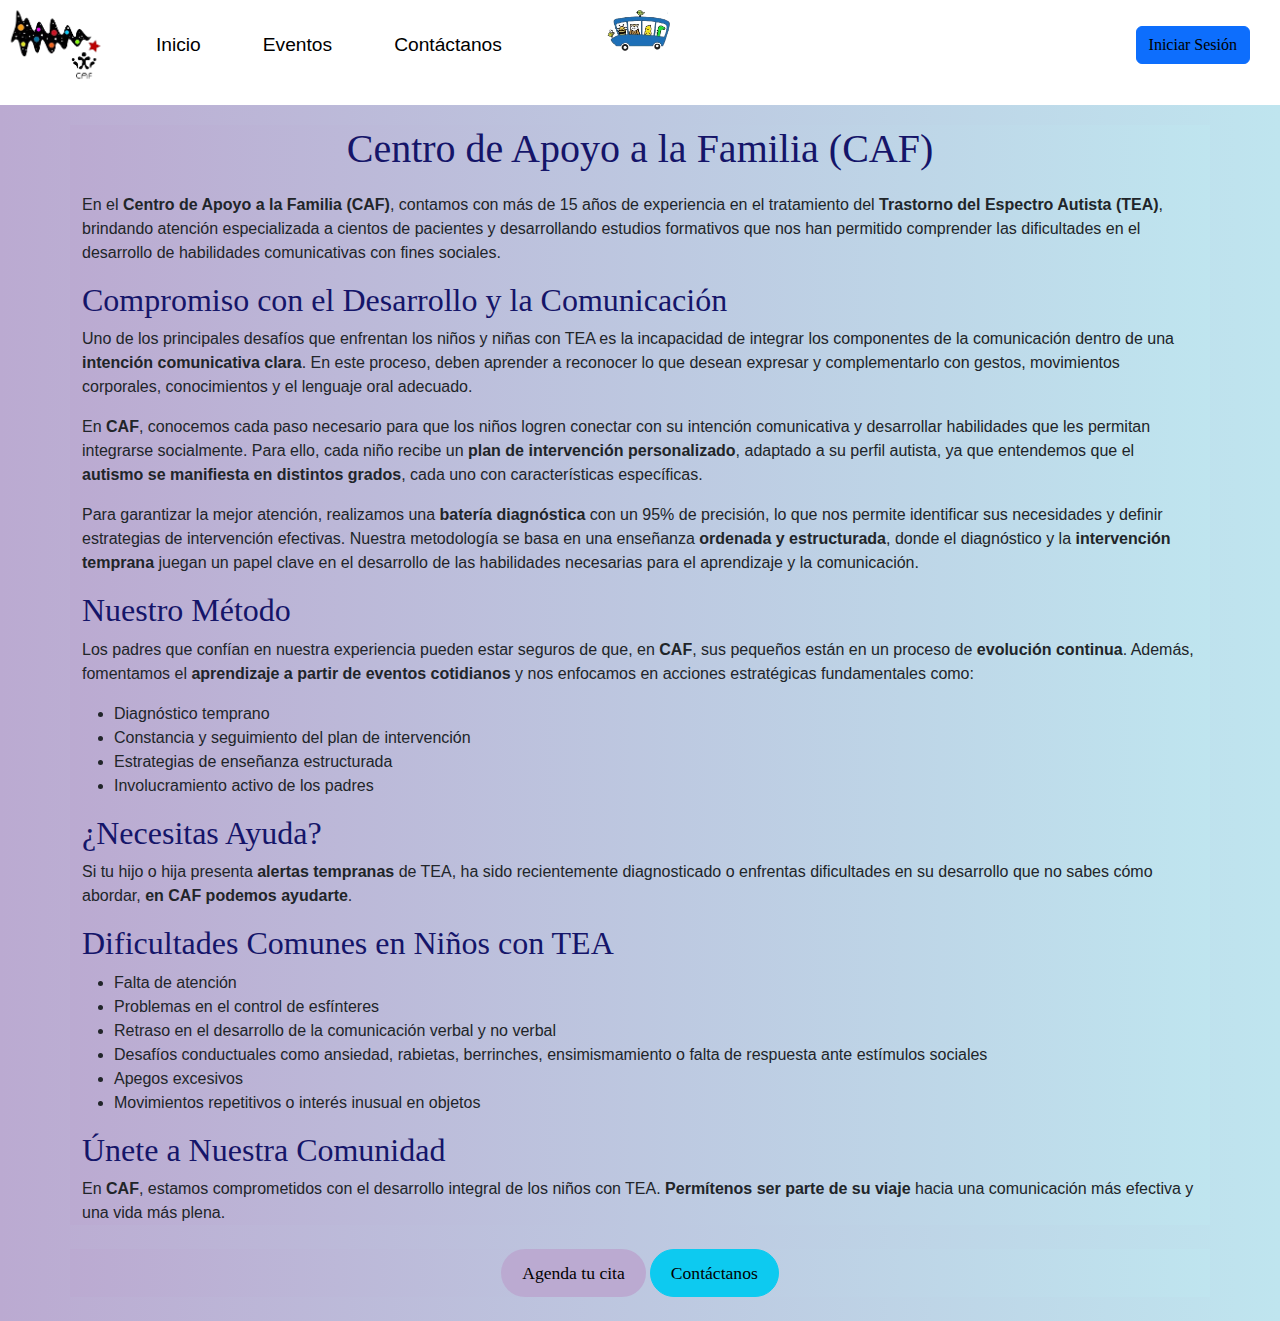
==== commit 504dafe6: "version final 3" ====
--- a/index.html
+++ b/index.html
@@ -92,7 +92,7 @@
     <!-- CTA Buttons -->
     <!-- CTA Buttons -->
    <div class="container text-center my-4" style="background: linear-gradient(to right, #bbaad1, #bfe5ef);">
-    <a href="agendar.html" class="btn" style="background-color: #bbaad1; color: black;">
+    <a href="agendarSinLog.html" class="btn" style="background-color: #bbaad1; color: black;">
       Agenda tu cita
     </a>
     <a href="about.html" class="btn btn-info">Contáctanos</a>
--- a/mystyles.css
+++ b/mystyles.css
@@ -39,21 +39,23 @@
     padding-bottom: 60px ;
     }
    /*Con la siguiente clase del menú de navegación , agregamos espacio entre las palabras(a= los links)*/
-.menu-nav a{
+.menu-nav a {
     margin-right: 30px;
-    }
-.menu-nav a:hover{/*cambia el color cuando se pasa el mouse*/
-        color: rgb(255, 255, 255);
-    }
-    .nav-link {
-        font-family: 'Poppins', sans-serif;
-        font-size: 1.2rem;
-        transition: background-color 0.3s, color 0.3s;
-    }
-    .nav-link:hover, .nav-link.active {
-        background-color: #bbaad1;
-        color: white;
-    }
+    color: black; /* Texto en negro */
+}
+.menu-nav a:hover { /* Cambia el color cuando se pasa el mouse */
+    color: rgb(255, 255, 255);
+}
+.nav-link {
+    font-family: 'Poppins', sans-serif;
+    font-size: 1.2rem;
+    transition: background-color 0.3s, color 0.3s;
+    color: black; /* Texto en negro */
+}
+.nav-link:hover, .nav-link.active {
+    background-color: #bbaad1;
+    color: white;
+}
 table {
     width: 90%;
     border: 1px solid #bfe5ef;
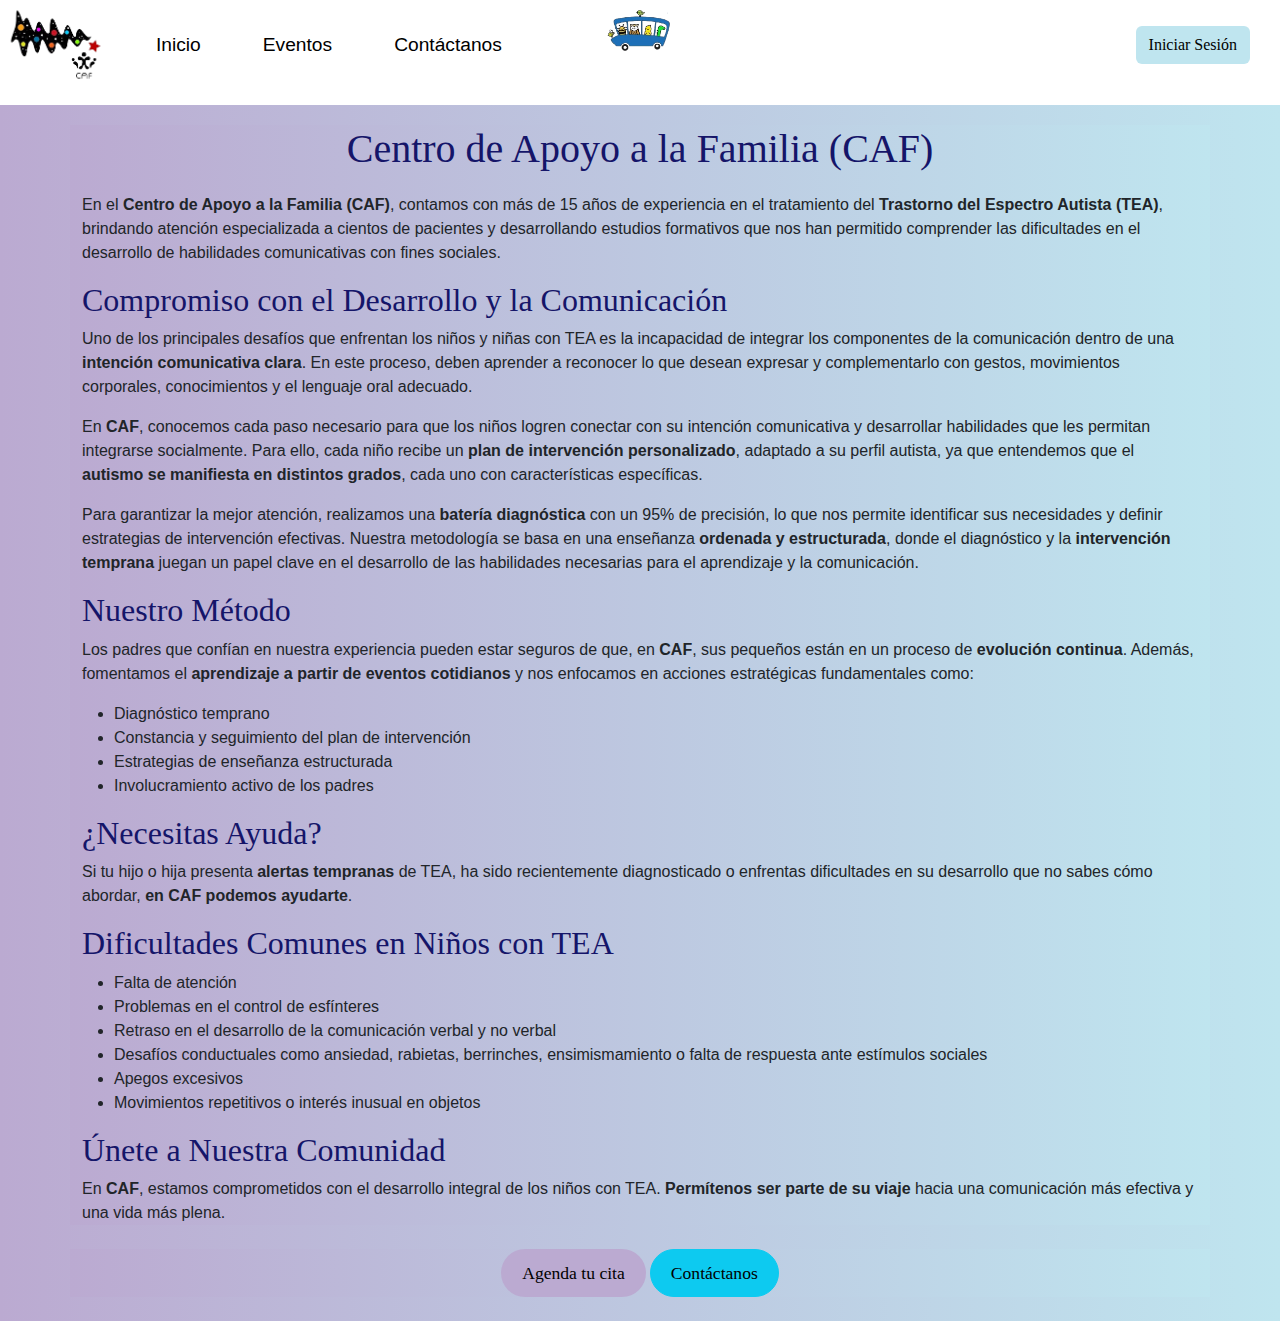
==== commit 51ae1218: "version final 4" ====
--- a/index.html
+++ b/index.html
@@ -50,7 +50,7 @@
   <div class="bus-container">
     <img src="images/camion.png" alt="Camioncito" class="bus-image">
   </div>
-        <a href="login.html" class="btn btn-primary ms-auto">Iniciar Sesión</a>
+        <a href="login.html" class="btn ms-auto" style="background-color: #bfe5ef; color: black;">Iniciar Sesión</a>
     </nav> 
     <!-- Sección del centro -->
     <div class="container center-section" style="background: linear-gradient(to right, #bbaad1, #bfe5ef);">
